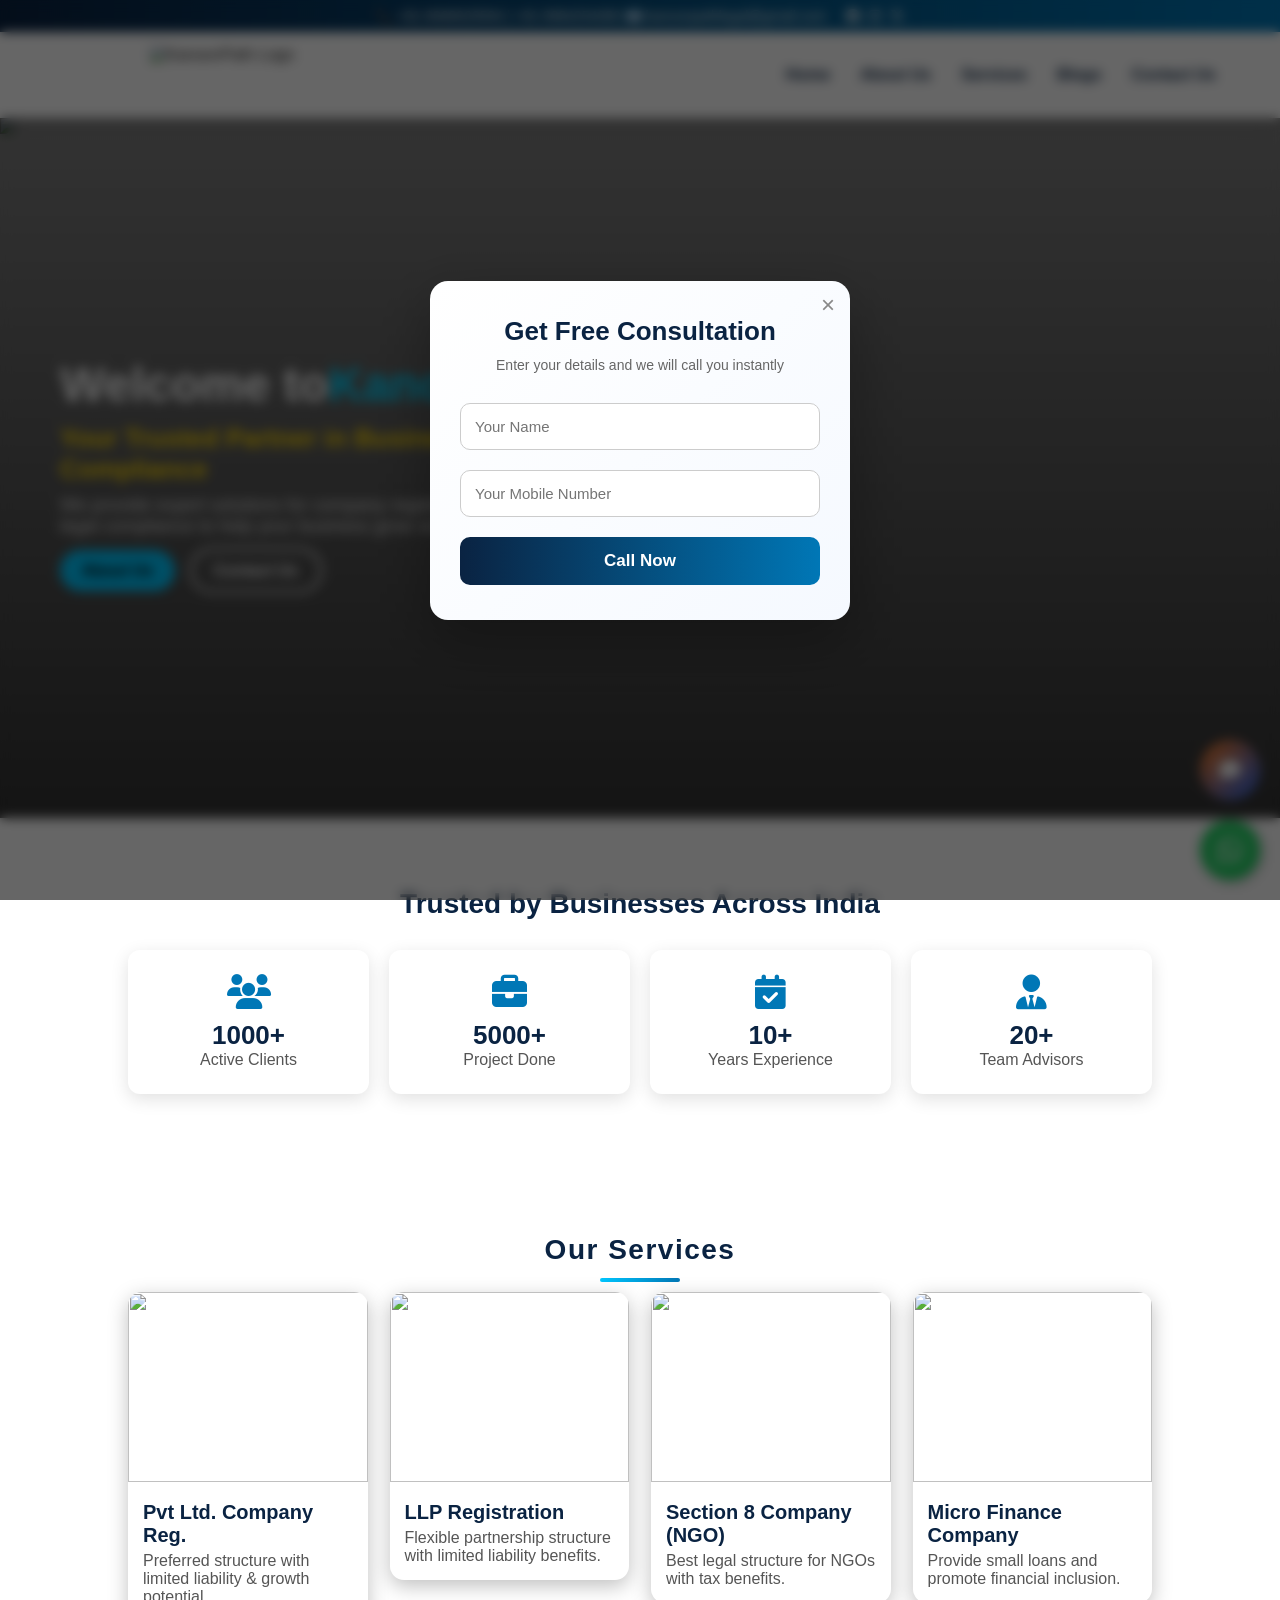
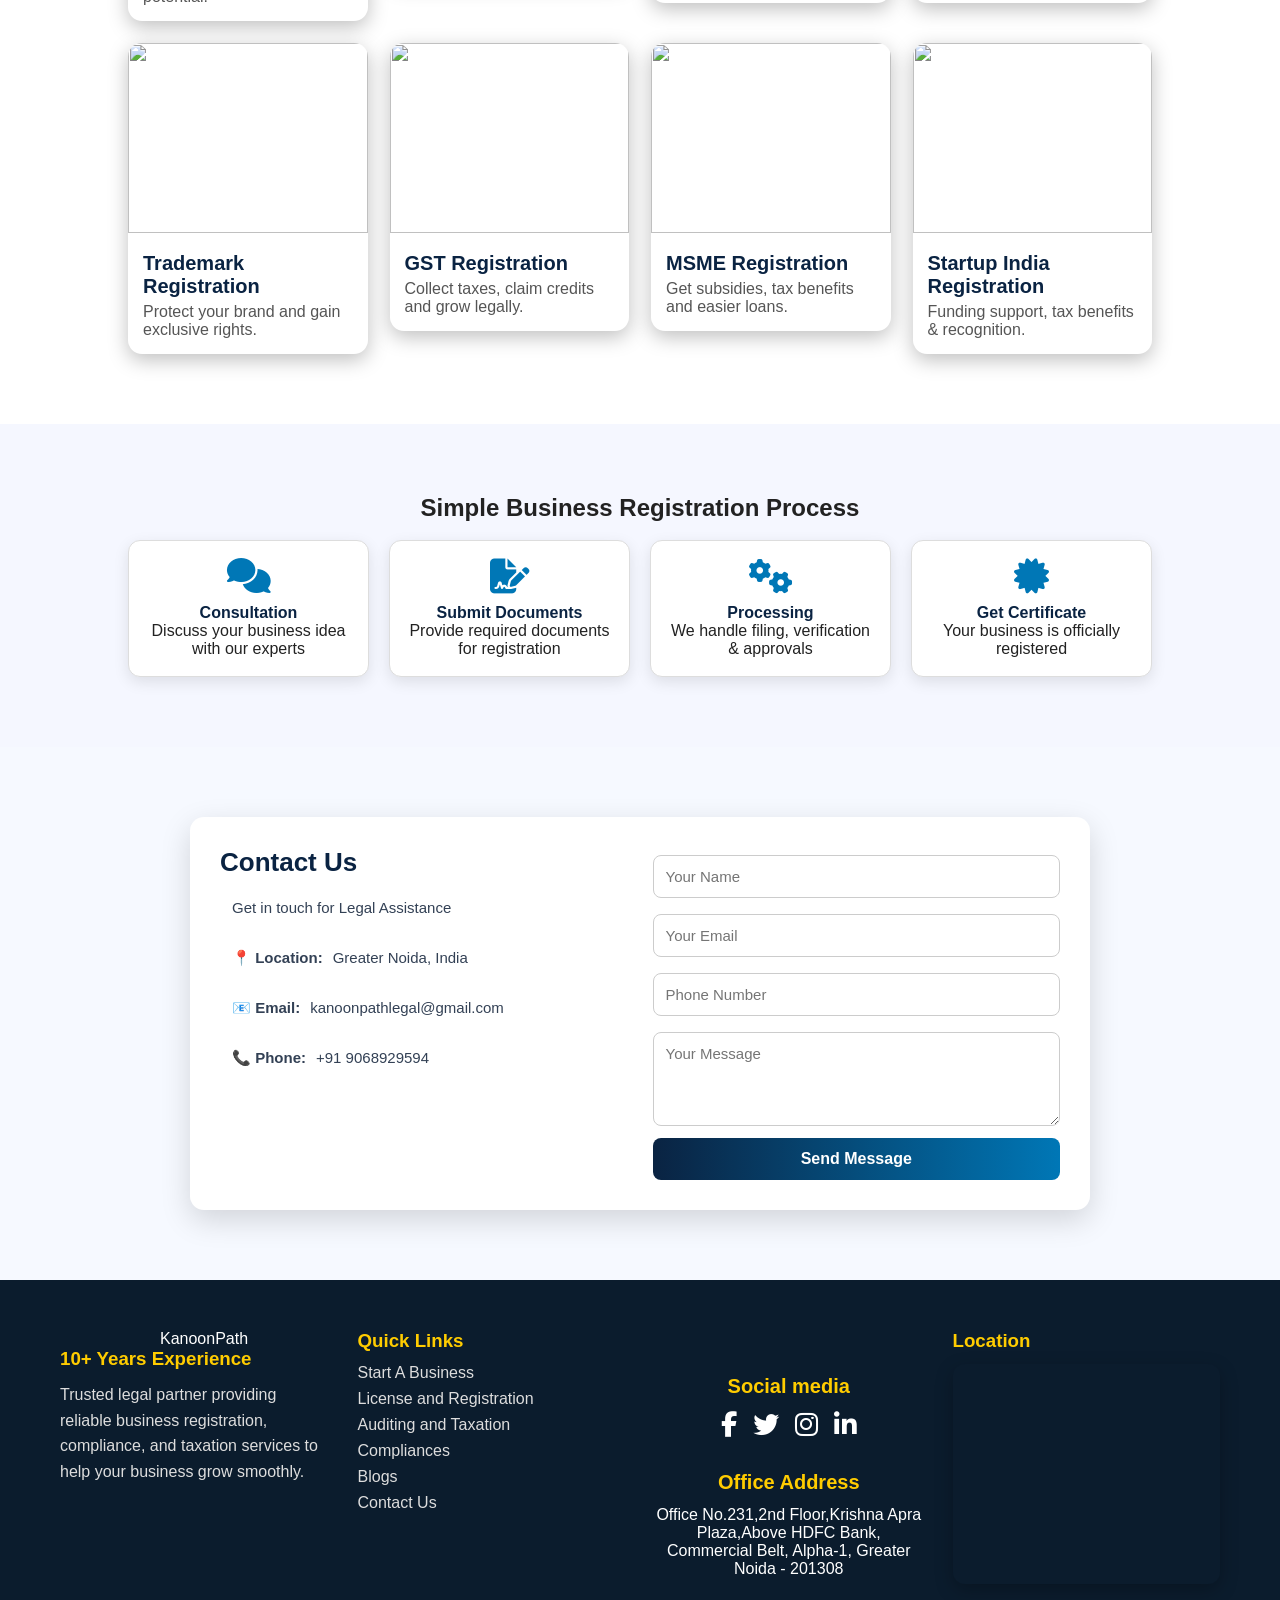
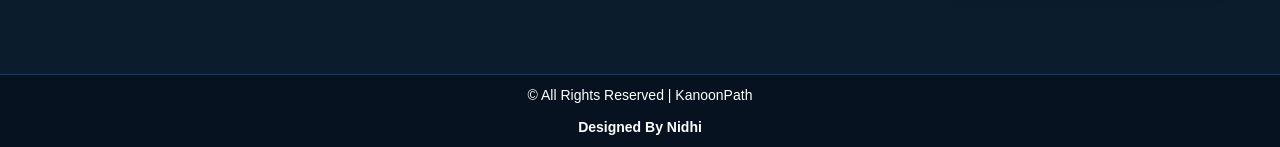
==== index.html @ cde53aa3 "Add files via upload" ====
<!DOCTYPE html>
<html lang="en">

<head>
  <meta charset="UTF-8">
  <meta name="viewport" content="width=device-width, initial-scale=1.0">
  <link rel="icon" href="legal.png" type="image/x-icon">
  <title> KanoonPath | GST | Trademark</title>

  <link rel="stylesheet" href="https://cdnjs.cloudflare.com/ajax/libs/font-awesome/6.5.0/css/all.min.css">
  <link rel="stylesheet" href="style.css">





</head>

<body>
  <div id="loader">
    <div class="spinner"></div>
    <img src="legal.png" class="loader-logo" alt="Logo">
    <div class="loader-text">Kanoon Path</div>
  </div>
  <div id="header"></div>


  <div class="hero-section">

    <!-- LEFT TEXT CONTENT -->
    <div class="hero-left">
      <h1>Welcome to<span>Kanoon Path</span></h1>

      <h2>Your Trusted Partner in Business Registration & Compliance</h2>

      <p>
        We provide expert solutions for company registration, licensing, taxation,
        and legal compliance to help your business grow smoothly and legally.
      </p>

      <div class="hero-buttons">
        <a href="underconstruction.html" class="primary-btn">About Us</a>
        <a href="contact.html" class="secondary-btn">Contact Us</a>
      </div>
    </div>


    <!-- RIGHT IMAGE SLIDER -->
    <div class="hero-slider">

      <div class="slides">

        <div class="hero-slide">
          <img src="https://images.unsplash.com/photo-1554224155-8d04cb21cd6c" alt="Business Registration">
        </div>

        <div class="hero-slide">
          <img src="https://images.unsplash.com/photo-1454165804606-c3d57bc86b40" alt="LLP Registration">
        </div>

        <div class="hero-slide">
          <img src="https://images.unsplash.com/photo-1521737604893-d14cc237f11d" alt="NGO Registration">
        </div>

        <div class="hero-slide">
          <img src="https://images.unsplash.com/photo-1507679799987-c73779587ccf" alt="Finance Business">
        </div>

        <div class="hero-slide">
          <img src="https://images.unsplash.com/photo-1589829545856-d10d557cf95f" alt="Legal Documents">
        </div>

        <div class="hero-slide">
          <img src="https://images.unsplash.com/photo-1562564055-71e051d33c19" alt="Trademark">
        </div>

        <div class="hero-slide">
          <img src="https://images.unsplash.com/photo-1554224154-22dec7ec8818" alt="GST Filing">
        </div>

        <div class="hero-slide">
          <img src="https://images.unsplash.com/photo-1450101499163-c8848c66ca85" alt="MSME">
        </div>

        <div class="hero-slide">
          <img src="https://images.unsplash.com/photo-1522202176988-66273c2fd55f" alt="Startup India">
        </div>

      </div>

    </div>


  </div>


  <!-- STATS -->
  <section class="section">
    <h2>Trusted by Businesses Across India</h2>

    <div class="stats">

      <div class="stat-box">
        <i class="fa-solid fa-users"></i>
        <h3>1000+</h3>
        <p>Active Clients</p>
      </div>

      <div class="stat-box">
        <i class="fa-solid fa-briefcase"></i>
        <h3>5000+</h3>
        <p>Project Done</p>
      </div>

      <div class="stat-box">
        <i class="fa-solid fa-calendar-check"></i>
        <h3>10+</h3>
        <p>Years Experience</p>
      </div>

      <div class="stat-box">
        <i class="fa-solid fa-user-tie"></i>
        <h3>20+</h3>
        <p>Team Advisors</p>
      </div>

    </div>
  </section>







  <!-- COMBINED CARDS SECTION -->
  <div class="travel-visa-section">
    <h2 class="section-title">Our Services</h2>

    <div class="tv-grid">

      <a href="#" class="tv-link">
        <div class="tv-card">
          <img src="pcr.webp" alt="">
          <div class="tv-info">
            <h3>Pvt Ltd. Company Reg.</h3>
            <p>Preferred structure with limited liability & growth potential.</p>

          </div>
        </div>
      </a>

      <a href="#" class="tv-link">
        <div class="tv-card">
          <img src="llp.webp" alt="">
          <div class="tv-info">
            <h3>LLP Registration</h3>
            <p>Flexible partnership structure with limited liability benefits.</p>

          </div>
        </div>
      </a>

      <a href="#" class="tv-link">
        <div class="tv-card">
          <img src="ngo.jpg" alt="">
          <div class="tv-info">
            <h3>Section 8 Company (NGO)</h3>
            <p>Best legal structure for NGOs with tax benefits.</p>

          </div>
        </div>
      </a>

      <a href="#" class="tv-link">
        <div class="tv-card">
          <img src="mf.cms" alt="">
          <div class="tv-info">
            <h3>Micro Finance Company</h3>
            <p>Provide small loans and promote financial inclusion.</p>

          </div>
        </div>
      </a>

      <!-- <a href="#" class="tv-link">
        <div class="tv-card">
          <img src="so.jpg" alt="">
          <div class="tv-info">
            <h3>Company Strike Off</h3>
            <p>Close your company legally and remove from records.</p>
            
          </div>
        </div>
      </a> -->

      <a href="#" class="tv-link">
        <div class="tv-card">
          <img src="tr.jpeg" alt="">
          <div class="tv-info">
            <h3>Trademark Registration</h3>
            <p>Protect your brand and gain exclusive rights.</p>

          </div>
        </div>
      </a>

      <a href="#" class="tv-link">
        <div class="tv-card">
          <img src="gst.webp" alt="">
          <div class="tv-info">
            <h3>GST Registration</h3>
            <p>Collect taxes, claim credits and grow legally.</p>

          </div>
        </div>
      </a>

      <a href="#" class="tv-link">
        <div class="tv-card">
          <img src="msme.jpg" alt="">
          <div class="tv-info">
            <h3>MSME Registration</h3>
            <p>Get subsidies, tax benefits and easier loans.</p>

          </div>
        </div>
      </a>

      <a href="#" class="tv-link">
        <div class="tv-card">
          <img src="sir.png" alt="">
          <div class="tv-info">
            <h3>Startup India Registration</h3>
            <p>Funding support, tax benefits & recognition.</p>

          </div>
        </div>
      </a>

    </div>
  </div>




  <!-- PROCESS -->
  <div class="process">
    <h2>Simple Business Registration Process</h2><br>

    <div class="steps">

      <div class="step">
        <i class="fa-solid fa-comments"></i>
        <h4>Consultation</h4>
        <p>Discuss your business idea with our experts</p>
      </div>

      <div class="step">
        <i class="fa-solid fa-file-signature"></i>
        <h4>Submit Documents</h4>
        <p>Provide required documents for registration</p>
      </div>

      <div class="step">
        <i class="fa-solid fa-gears"></i>
        <h4>Processing</h4>
        <p>We handle filing, verification & approvals</p>
      </div>

      <div class="step">
        <i class="fa-solid fa-certificate"></i>
        <h4>Get Certificate</h4>
        <p>Your business is officially registered</p>
      </div>

    </div>
  </div>







  <div class="contact-section">

    <div class="contact-box">


      <div class="contact-left">
        <h3>Contact Us</h3>
        <p>Get in touch for Legal Assistance</p>

        <p><b>📍 Location:</b>Greater Noida, India</p>
        <p><b>📧 Email:</b>kanoonpathlegal@gmail.com</p>
        <p><b>📞 Phone:</b> +91 9068929594</p>
      </div>


      <div class="contact-right">
        <input type="text" placeholder="Your Name">
        <input type="email" placeholder="Your Email">
        <input type="text" placeholder="Phone Number">
        <textarea rows="4" placeholder="Your Message"></textarea>

        <button>Send Message</button>
      </div>

    </div>

  </div>


  <div id="footer"></div>

<!-- FLOAT BUTTON -->
<div class="chat-toggle" id="chatToggle">
  <i class="fa-solid fa-comment"></i>
</div>

<!-- CHATBOX -->
<div class="chatbox" id="chatbox">
  <div class="chat-header">
    Ask KanoonPath 🤖
    <span class="close-btn" id="closeChat">&times;</span>
  </div>

  <div class="chat-body" id="chatBody">
    <div class="bot-msg">Hi! How can I help you today?</div>
  </div>

  <div class="chat-options">
    <button data-type="business">Start a Business</button>
    <button data-type="gst">GST & Tax</button>
    <button data-type="compliance">Compliances</button>
    <button data-type="pricing">Pricing</button>
  </div>
</div>

<style>
.chat-toggle{
  position:fixed;
  bottom:100px;
  right:20px;
  width:60px;
  height:60px;
  background:linear-gradient(135deg,#ff7a18,#2563eb);
  color:#fff;
  border-radius:50%;
  display:flex;
  align-items:center;
  justify-content:center;
  font-size:22px;
  cursor:pointer;
  z-index:9999;
}

.chatbox{
  width:320px;
  position:fixed;
  bottom:90px;
  right:20px;
  background:#fff;
  border-radius:15px;
  box-shadow:0 10px 30px rgba(0,0,0,0.2);
  display:none;
  z-index:9999;
}

.chatbox.active{
  display:block;
}

.chat-header{
  background:linear-gradient(90deg,#ff7a18,#2563eb);
  color:#fff;
  padding:12px;
  display:flex;
  justify-content:space-between;
}

.chat-body{
  height:250px;
  padding:10px;
  overflow-y:auto;
  background:#f8fafc;
}

.bot-msg,.user-msg{
  margin:6px 0;
  padding:8px 10px;
  border-radius:10px;
  font-size:13px;
}

.bot-msg{background:#e2e8f0;}
.user-msg{background:#2563eb;color:#fff;margin-left:auto;}

.chat-options{
  display:flex;
  flex-wrap:wrap;
  gap:6px;
  padding:10px;
}

.chat-options button{
  flex:1 1 45%;
  border:none;
  padding:6px;
  border-radius:20px;
  background:linear-gradient(90deg,#ff7a18,#2563eb);
  color:#fff;
  cursor:pointer;
}
</style>

<script>
document.addEventListener("DOMContentLoaded", function(){

  const chatbox = document.getElementById("chatbox");
  const toggle = document.getElementById("chatToggle");
  const close = document.getElementById("closeChat");
  const buttons = document.querySelectorAll(".chat-options button");

  toggle.onclick = () => chatbox.classList.toggle("active");
  close.onclick = () => chatbox.classList.remove("active");

  buttons.forEach(btn=>{
    btn.onclick = function(){
      const type = this.dataset.type;
      reply(type);
    }
  });

  function reply(type){
    const chat = document.getElementById("chatBody");

    let user = document.createElement("div");
    user.className="user-msg";

    let bot = document.createElement("div");
    bot.className="bot-msg";

    if(type==="business"){
      user.innerText="Start a Business";
      bot.innerText="You can register Proprietorship, LLP, or Pvt Ltd.";
    }

    if(type==="gst"){
      user.innerText="GST & Tax";
      bot.innerText="We offer GST registration & return filing.";
    }

    if(type==="compliance"){
      user.innerText="Compliances";
      bot.innerText="We handle ROC filing, director updates, etc.";
    }

    if(type==="pricing"){
      user.innerText="Pricing";
      bot.innerText="Services start from ₹999.";
    }

    chat.appendChild(user);
    chat.appendChild(bot);
    chat.scrollTop = chat.scrollHeight;
  }

});
</script>

  <script>
    let currentSlide = 0;
    const slides = document.querySelectorAll(".hero-slide");
    const slidesContainer = document.querySelector(".slides");
    const totalSlides = slides.length;

    function changeSlide() {
      currentSlide++;
      if (currentSlide >= totalSlides) {
        currentSlide = 0;
      }

      slidesContainer.style.transform = `translateX(-${currentSlide * 100}%)`;
    }

    setInterval(changeSlide, 5000); // 5 seconds

    window.addEventListener("DOMContentLoaded", () => {

      Promise.all([
        fetch("header.html").then(res => res.text()),
        fetch("footer.html").then(res => res.text())
      ])
        .then(([header, footer]) => {

          // Insert Header & Footer
          document.getElementById("header").innerHTML = header;
          document.getElementById("footer").innerHTML = footer;

          // ✅ Attach menu button AFTER header loads
          const menuBtn = document.querySelector(".menu-btn");
          const navLinks = document.querySelector(".nav-links");

          if (menuBtn && navLinks) {
            menuBtn.addEventListener("click", () => {
              navLinks.classList.toggle("show");
            });
          }

        })
        .catch(error => console.error("Error loading header/footer:", error));

    });

    window.addEventListener("load", () => {
      document.getElementById("loader").style.display = "none";
    });


  </script>

  <!-- POPUP CONTACT FORM -->
  <div id="popupForm" class="popup-overlay">
    <div class="popup-box">
      <span class="close-btn" onclick="closePopup()">&times;</span>

      <!-- <h2>Contact Us</h2> -->

      <h2>Get Free Consultation</h2>
      <p>Enter your details and we will call you instantly</p>

      <input type="text" id="name" placeholder="Your Name" required>
      <input type="tel" id="phone" placeholder="Your Mobile Number" required>

      <button onclick="callNow()">Call Now</button>
    </div>
  </div>

  <script>
    window.onload = function () {
      setTimeout(() => {
        document.getElementById("popupForm").classList.add("active");
      }, 1000);
    };

    // Close popup
    function closePopup() {
      document.getElementById("popupForm").classList.remove("active");
    }

    // Call button
    function callNow() {
      let phone = document.getElementById("phone").value;

      if (phone.trim() === "") {
        alert("Please enter mobile number");
        return;
      }

      window.location.href = "tel:+919999999999";
    }
  </script>

  <a href="https://wa.me/919068929594" target="_blank" class="whatsapp-float">
    <i class="fab fa-whatsapp"></i>
  </a>


</body>

</html>
---- style.css ----
:root{
    --primary:#0a2342;
    --secondary:#0077b6;
    --gold:#f4b400;
    --light:#eef4ff;
    --white:#ffffff;
}
html, body{
    width:100%;
    overflow-x:hidden;
}

.whatsapp-float{
  position: fixed;
  width: 60px;
  height: 60px;
  bottom: 20px;
  right: 20px;
  background-color: #25D366;
  color: #fff;
  border-radius: 50%;
  text-align: center;
  font-size: 30px;
  box-shadow: 2px 2px 10px rgba(0,0,0,0.3);
  z-index: 1000;
  display: flex;
  align-items: center;
  justify-content: center;
  transition: 0.3s ease;
  text-decoration: none;  /* ✅ remove underline */
}

.whatsapp-float:hover{
  background-color: #1ebe5d;
  transform: scale(1.1);
}

/* POPUP BACKGROUND (Glass effect) */
.popup-overlay {
  position: fixed;
  top: 0;
  left: 0;
  width: 100%;
  height: 100%;
  background: rgba(0,0,0,0.6);
  backdrop-filter: blur(6px);
  display: none;
  justify-content: center;
  align-items: center;
  z-index: 9999;
}

.popup-overlay.active {
  display: flex;
}

/* POPUP BOX (Premium UI) */
.popup-box {
  background: linear-gradient(135deg, #ffffff, #f5f9ff);
  padding: 35px 30px;
  width: 420px;
  max-width: 95%;
  border-radius: 18px;
  text-align: center;
  position: relative;
  box-shadow: 0 20px 60px rgba(0,0,0,0.3);
  animation: pop 0.4s ease;
}

/* HEADING */
.popup-box h2 {
  font-size: 26px;
  color: #0a2342;
  margin-bottom: 10px;
}

.popup-box p {
  font-size: 14px;
  color: #666;
  margin-bottom: 20px;
}

/* CLOSE BUTTON */
.close-btn {
  position: absolute;
  right: 15px;
  top: 10px;
  font-size: 24px;
  cursor: pointer;
  color: #888;
  transition: 0.3s;
}

.close-btn:hover {
  color: red;
  transform: rotate(90deg);
}

/* INPUTS */
.popup-box input {
  width: 100%;
  padding: 14px;
  margin: 10px 0;
  border-radius: 10px;
  border: 1px solid #ccc;
  font-size: 15px;
  outline: none;
  transition: 0.3s;
}

.popup-box input:focus {
  border-color: #0077b6;
  box-shadow: 0 0 8px rgba(0,119,182,0.3);
}

/* BUTTON */
.popup-box button {
  width: 100%;
  padding: 14px;
  margin-top: 10px;
  background: linear-gradient(to right, #0a2342, #0077b6);
  color: #fff;
  border: none;
  border-radius: 10px;
  font-size: 17px;
  font-weight: 600;
  cursor: pointer;
  transition: 0.3s;
}

.popup-box button:hover {
  transform: translateY(-2px);
  box-shadow: 0 10px 20px rgba(0,119,182,0.3);
}

/* ANIMATION */
@keyframes pop {
  from {
    transform: scale(0.7);
    opacity: 0;
  }
  to {
    transform: scale(1);
    opacity: 1;
  }
}

/* MOBILE */
@media(max-width:500px){
  .popup-box {
    padding: 25px 20px;
  }
}


/* RESET */
*{margin:0;padding:0;box-sizing:border-box;font-family:"Poppins",Arial;}
body{background:#ffffff;color:#222;}


/* FULLSCREEN LOADER WITH BLUR */
#loader{
    position:fixed;
    top:0;
    left:0;
    width:100%;
    height:100vh;

    background: rgba(15, 23, 42, 0.6);
    backdrop-filter: blur(12px);
    -webkit-backdrop-filter: blur(12px);

    display:flex;
    flex-direction:column;
    justify-content:center;
    align-items:center;

    z-index:9999;
}

/* 🔥 CIRCLE CONTAINER */
.loader-circle{
    position:relative;
    width:80px;
    height:80px;
    display:flex;
    justify-content:center;
    align-items:center;
}

/* 🔥 SPINNER (OUTER RING) */
.spinner{
    position:absolute;
    width:80px;
    height:80px;
    border-radius:50%;
    border:4px solid rgba(255,255,255,0.15);
    border-top:4px solid #00c6ff;
    border-right:4px solid #0077b6;
    animation:spin 1s linear infinite;
    box-shadow:0 0 25px rgba(0,198,255,0.6);
    
}

/* 🔥 LOGO CENTER */
/* 🔥 LOGO PERFECT CENTER */
.loader-logo{
    position:absolute;          /* ✅ key fix */
    top:50%;
    left:50%;
    transform:translate(-50%, -50%);  /* ✅ perfect centering */

    width:70px;                /* ⚠️ adjust size to fit inside ring */
    height:auto;

    z-index:2;
    animation:fade 1.5s infinite alternate;
    filter: drop-shadow(0 0 10px rgba(0,198,255,0.6));
}

/* TEXT */
.loader-text{
    margin-top:120px;
    font-size:25px;
    font-weight:600;
    color:#e2e8f0;
    letter-spacing:1px;
}

/* ANIMATIONS */
@keyframes spin{
    100%{transform:rotate(360deg);}
}

@keyframes fade{
    from{opacity:0.6;}
    to{opacity:1;}
}

/* ---------- TOP BAR --------- */
.top-bar{
    background:linear-gradient(to right,#0a2342,#0077b6);
    color:#fff;
    padding:8px 20px;
    font-size:14px;
    display:flex;
    justify-content:center;   /* Center items */
    align-items:center;       /* Vertically center */
    gap:15px;                 /* Space between items */
    flex-wrap:wrap;
}

.top-bar span{
    margin-right:0;           /* Remove old spacing */
    text-align:center;
}

.top-bar i{
    margin-left:5px;
    cursor:pointer;
}

.top-bar i:hover{
    color:#f4b400;
}
/* Mobile devices */
@media (max-width:600px){
    .top-bar {
        font-size: 12px;      /* Smaller text */
        padding: 6px 8px;     /* Less padding */
        gap: 6px;             /* Reduce spacing */
    }

    .top-bar i {
        margin-left: 3px;     /* Adjust icon spacing */
    }

    .top-bar span {
        font-size: 12px;      /* Smaller text */
    }
}







/* ---------- NAVBAR ---------- */
/* Navbar */
.navbar{
    width:100%;
    display:flex;
    justify-content:space-between;
    align-items:center;
    padding:14px 50px;
    background:#ffffff;
    box-shadow:0 5px 18px rgba(0,0,0,.08);
    position:sticky;
    top:0;
     z-index: 1000; /* higher than tabs */
     }

/* LOGO CONTAINER */
.logo{
    display:flex;
    align-items:center;
    margin-left:100px;   /* 👈 adjust this (10–20px best) */
}

/* LOGO IMAGE */
.logo img{
    height:58px;
    width:auto;
    object-fit:contain;
    cursor:pointer;
    transition:0.3s ease;
}

.logo img:hover{
    transform:scale(1.05);
}

.dropdown{
  position:relative;
}

/* Make dropdown start clearly below navbar */
.dropdown-menu{
  position:absolute;
  top: 100%; 
  top: 25px;
    /* Push below navbar */
  left:0;
  background:#ffffff;
  box-shadow:0 8px 20px rgba(0,0,0,.15);
  border-radius:10px;
  padding:10px 0;
  display:none;
  min-width:200px;
   z-index: 1100; /* above tabs */
   list-style: none;
}


.dropdown-menu a{
  display:block;
  padding:10px 14px;
  color:#0a2342;
  font-weight:600;
  text-decoration:none;
  transition:.3s;
}

.dropdown-menu a:hover{
  background:#0077b6;
  color:#fff;
}

/* Mobile Support */
@media(max-width:900px){
  .dropdown{
      width:100%;
  }
  .dropdown-menu{
      position:relative;
      box-shadow:none;
      border-radius:0;
      min-width:100%;
       z-index: 1100; /* above tabs */
  }
}


/* Show on hover (desktop) */
.dropdown:hover .dropdown-menu{
  display:block;
}

/* Tablet */
@media(max-width:1024px){
    .logo{
        font-size:24px;
        letter-spacing:.5px;
    }
}

/* Mobile */
@media(max-width:768px){
    .logo{
        font-size:22px;
    }
}

/* Small Mobile */
@media(max-width:480px){
    .logo{
        font-size:20px;
    }
}

/* Extra Small */
@media(max-width:360px){
    .logo{
        font-size:18px;
    }
}



/* Links */
.nav-links{
    display:flex;
    align-items:center;
    gap:2px;
     z-index:2000;
     list-style: none;
}

.nav-links a{
    color:#0a2342;
    text-decoration:none;
    font-size:16px;
    font-weight:600;
    padding:8px 14px;
    border-radius:10px;
    transition:all .35s ease;
}

.nav-links a:hover{
    background:#0077b6;
    color:#ffffff;
    box-shadow:0 6px 15px rgba(0,119,182,.25);
    transform:translateY(-2px);
}

/* Hamburger Icon */
.menu-btn{
    display:none;
    font-size:30px;
    cursor:pointer;
    color:#0a2342;
}

/* Mobile Styling */
@media(max-width:900px){

    .navbar{
        padding:12px 22px;
        position:relative;   /* ✅ FIX (important) */
        z-index:1000;
    }

    .menu-btn{
        display:block;
    }

    .nav-links{
        position:absolute;
        top:100%;
        right:-100%;
        width:100%;
        max-width:350px;
        background:#ffffff;

        display:flex;              /* ✅ FIX */
        flex-direction:column;
        gap:0;

        padding:18px 0;
        box-shadow:0 10px 30px rgba(0,0,0,.15);
        transition:all .45s ease;
        border-radius:0 0 16px 16px;

        max-height:80vh;           /* ✅ FIX */
        overflow-y:auto;           /* ✅ FIX */

        z-index:2000;
    }

    .nav-links li{
        width:100%;                /* ✅ FIX */
        list-style:none;
    }

    .nav-links a{
        display:block;             /* ✅ FIX (prevents overlap) */
        width:100%;
        text-align:left;
        padding:14px 22px;
        border-radius:0;
        font-size:15px;
        letter-spacing:.3px;
        border-bottom:1px solid rgba(0,0,0,.07);
        position:relative;
    }

    .nav-links a:last-child{
        border-bottom:none;
    }

    .nav-links a:hover{
        background:#0077b6;
        color:#fff;
        box-shadow:none;
        transform:none;
    }

    /* Active / current page effect */
    .nav-links a.active{
        background:#0077b6;
        color:white;
        font-weight:700;
    }

    /* Smooth open menu */
    .nav-links.show{
        right:0;
    }

    /* ✅ Dropdown Fix for Mobile */
    .dropdown-menu{
        position:relative;
        display:none;
        list-style:none;
    }

    .dropdown.active .dropdown-menu{
        display:block;
    }
}

/* Remove default spacing */
.nav-links ul {
  margin: 0;
  padding: 0;
}




/* ---------- HERO ---------- */
/* HERO MAIN SECTION */
.hero-section{
  position:relative;
  width:100%;
  height:700px;
  overflow:hidden;
  color:#fff;
  display:flex;
  align-items:center;
  padding:40px 60px;
}

/* ---------- BACKGROUND SLIDER ---------- */
.hero-slider{
  position:absolute;
  inset:0;
  width:100%;
  height:100%;
  overflow:hidden;
  z-index:-1;
}

.slides{
  display:flex;
  height:100%;
  width:100%;
  transition:transform .6s ease-in-out;
}

.hero-slide{
  flex:0 0 100%;   /* one slide = full width */
  width:100%;
}

.hero-slide img{
  width:100%;
  height:100%;
  object-fit:cover; 
}


/* DARK OVERLAY for text readability */
.hero-section::after{
  content:"";
  position:absolute;
  inset:0;
  background:linear-gradient(to bottom,
  rgba(0,0,0,0.5),
  rgba(0,0,0,0.8));
}

/* ---------- LEFT TEXT ---------- */
.hero-left{
  width:55%;
  position:relative;
  z-index:2;
}

.hero-left h1{
  font-size:48px;
  font-weight:800;
  line-height:1.2;
}

.hero-left h1 span{
  color:#00d4ff;
}

.hero-left h2{
  font-size:26px;
  margin-top:10px;
  color:#ffd700;
}

.hero-left p{
  font-size:18px;
  margin-top:10px;
  color:#eaeaea;
}

/* BUTTONS */
.hero-buttons{
  margin-top:25px;
}

.hero-buttons a{
  text-decoration:none;
  padding:12px 22px;
  border-radius:30px;
  margin-right:10px;
  font-size:16px;
  font-weight:600;
  transition:.3s;
}

.primary-btn{
  background:#00c6ff;
  color:#000;
}

.primary-btn:hover{
  background:white;
}

.secondary-btn{
  border:2px solid #fff;
  color:#fff;
}

.secondary-btn:hover{
  background:#fff;
  color:#000;
}



/* MOBILE */
@media(max-width:900px){
  .hero-section{
    height:480px;
    text-align:center;
    padding:30px 20px;
  }

  .hero-left{
    width:100%;
  }

  .hero-left h1{
    font-size:34px;
  }

  .hero-left p{
    font-size:16px;
  }
}





/* ---------- SECTION ---------- */
.section{
    padding:70px 10%;
    text-align:center;
}
.section h2{
    color:#0a2342;
    font-size:28px;
}

/* ---------- STATS ---------- */
.stats{
    display:grid;
    grid-template-columns:repeat(4,1fr);
    gap:20px;
    margin-top:30px;
}
.stat-box{
    padding:25px;
    border-radius:12px;
    background:white;
    box-shadow:0 5px 18px rgba(0,0,0,.12);
}
.stat-box i{
    font-size:35px;
    color:#0077b6;
}
.stat-box h3{
    margin-top:10px;
    font-size:26px;
    color:#0a2342;
}
.stat-box p{color:#555}






/* ---------- DESTINATION GRID ---------- */
.travel-visa-section{
    padding:70px 10%;
    background:#ffffff;
}

.services-section {
    position: relative;
    background: linear-gradient(135deg, #0f172a, #1e293b);
    padding: 80px 20px;
    overflow: hidden;
}

/* Subtle glowing background effect */
.services-section::before{
    content:"";
    position:absolute;
    width:500px;
    height:500px;
    background: radial-gradient(circle, rgba(0,119,182,0.25), transparent 70%);
    top:-100px;
    left:-100px;
    z-index:0;
}

.services-section::after{
    content:"";
    position:absolute;
    width:400px;
    height:400px;
    background: radial-gradient(circle, rgba(0,212,255,0.2), transparent 70%);
    bottom:-100px;
    right:-100px;
    z-index:0;
}

/* Keep content above glow */
.services-section *{
    position: relative;
    z-index: 2;
}

/* TITLE */
.section-title{
    text-align: center;
    color: #0a2342;
    font-size: 28px;
    font-weight: 800;
    margin-bottom: 10px;
    letter-spacing: 1.5px;
}

/* Fancy underline */
.section-title::after{
    content:"";
    display:block;
    width:80px;
    height:4px;
    margin:12px auto 0;
    background: linear-gradient(to right, #00c6ff, #0077b6);
    border-radius:10px;
}

/* Optional subtitle */
.section-subtitle{
    text-align:center;
    color:#cbd5e1;
    font-size:16px;
    margin-bottom:40px;
}

/* Hover animation (if used with cards) */
.services-section:hover .section-title{
    letter-spacing:2px;
    transition:.3s ease;
}

.tv-grid{
    display:grid;
    grid-template-columns:repeat(4,1fr);
    gap:22px;
}

/* Card */
.tv-card{
    background:white;
    border-radius:14px;
    overflow:hidden;
    box-shadow:0 6px 20px rgba(0,0,0,.25);
    transition:.4s ease;
}

.tv-card:hover{
    transform:translateY(-6px);
    box-shadow:0 10px 26px rgba(0,0,0,.35);
}

/* Image */
.tv-card img{
    width:100%;
    height:190px;
    object-fit:cover;
}

/* Text */
.tv-info{
    padding:15px;
}

.tv-info h3{
    color:#0a2342;
    font-size:20px;
}

.tv-info p{
    color:#555;
    margin-top:5px;
}
.tv-link{
  text-decoration:none;
  color:inherit;
  display:block;
}
.tv-card{
  cursor:pointer;
}


/* Responsive */
@media(max-width:992px){
    .tv-grid{
        grid-template-columns:repeat(2,1fr);
    }
}

@media(max-width:600px){
    .tv-grid{
        grid-template-columns:1fr;
    }
}







/* ---------- PROCESS ---------- */
.process{
    background:#f5f7ff;
    padding:70px 10%;
    text-align:center;
}
.steps{
    display:grid;
    grid-template-columns:repeat(4,1fr);
    gap:20px;
}
.step{
    padding:18px;
    background:white;
    border-radius:12px;
    border:1px solid #ddd;
    box-shadow:0 5px 15px rgba(0,0,0,.1);
}
.step i{
    font-size:35px;
    color:#0077b6;
}
.step h4{
    color:#0a2342;
    margin-top:10px;
}






/* ---------- FLOAT CONTACT BOX ---------- */
/* Contact Section */
.contact-section{
    width:100%;
    display:flex;
    justify-content:center;
    padding:70px 10%;
    background:#f6f9ff;
}

/* Box */
.contact-box{
    width:100%;
    max-width:900px;
    background:white;
    padding:30px;
    border-radius:14px;
    display:grid;
    grid-template-columns:1fr 1fr;
    gap:25px;
    box-shadow:0 10px 30px rgba(0,0,0,.15);
}

/* Headings */
.contact-box h3{
    color:#0a2342;
    font-size:26px;
    margin-bottom:8px;
}

/* Left text */
.contact-left p{
    color:#334155;
    margin:10px 0;
    font-size:15px;
    line-height:1.6;
    display:flex;
    align-items:center;
    gap:10px;
    padding:8px 12px;
    border-radius:8px;
    transition:all .3s ease;
}

.contact-left p:hover{
    background:#eef4ff;
    transform:translateX(4px);
}

/* Inputs */
.contact-right input,
.contact-right textarea{
    width:100%;
    padding:12px;
    border-radius:8px;
    border:1px solid #ccc;
    margin:8px 0;
    font-size:15px;
    outline:none;
    transition:.3s;
}

.contact-right input:focus,
.contact-right textarea:focus{
    border-color:#0077b6;
    box-shadow:0 0 8px rgba(0,119,182,.3);
}

/* Button */
.contact-right button{
    width:100%;
    padding:12px;
    border:none;
    color:white;
    border-radius:8px;
    font-weight:700;
    font-size:16px;
    cursor:pointer;
    background:linear-gradient(to right,#0a2342,#0077b6);
    transition:.3s;
}

.contact-right button:hover{
    transform:translateY(-2px);
}







/* ---------- RESPONSIVE ---------- */
@media(max-width:992px){
.services{grid-template-columns:1fr 1fr;}
.visa-grid{grid-template-columns:1fr;}
.steps{grid-template-columns:1fr 1fr;}
.dest-grid{grid-template-columns:1fr 1fr;}
.test-grid{grid-template-columns:1fr;}
.stats{grid-template-columns:1fr 1fr;}
.contact-box{grid-template-columns:1fr;}
.footer-box{width:100%;margin-top:20px;}
}

/* ====================== FULL RESPONSIVE ENHANCEMENTS ===================== */

/* -------- Top Bar Responsive -------- */
@media(max-width:900px){
    .top-bar{
        justify-content:center;
        text-align:center;
        gap:6px;
    }
}

/* -------- Hero Better Responsive -------- */
@media(max-width:1024px){
    .hero-section{
        padding:40px 40px;
        height:auto;
    }
    .hero-left h1{font-size:40px;}
    .hero-left h2{font-size:22px;}
    .hero-left p{font-size:17px;}
}

/* Tablet + Small Laptop */
@media(max-width:900px){
    .hero-section{
        flex-direction:column;
        gap:25px;
        height:auto;
        padding:35px 25px;
        text-align:center;
    }

    .hero-left{
        width:100%;
    }

    .hero-buttons{
        display:flex;
        justify-content:center;
        flex-wrap:wrap;
        gap:10px;
    }

    .hero-slider{
        width:100%;
        height:380px;
    }
}

/* -------- Mobile Devices -------- */
@media(max-width:768px){

    .navbar{
        padding:10px 16px;
    }

    .hero-left h1{
        font-size:32px;
        line-height:1.2;
    }

    .hero-left h2{
        font-size:20px;
    }

    .hero-left p{
        font-size:15px;
    }

    .hero-slider{
        height:340px;
    }

    .arrow{
        font-size:26px;
        padding:6px 10px;
    }
}

/* -------- Small Mobile -------- */
@media(max-width:520px){

    .hero-section{
        padding:28px 18px;
    }

    .hero-left h1{
        font-size:28px;
    }

    .hero-left h2{
        font-size:18px;
    }

    .hero-left p{
        font-size:14px;
    }

    .hero-slider{
        height:300px;
        border-radius:14px;
    }

    .primary-btn,
    .secondary-btn{
        padding:10px 18px;
        font-size:14px;
    }
}

/* -------- Extra Small -------- */
@media(max-width:400px){

    .hero-left h1{
        font-size:24px;
    }

    .hero-left h2{
        font-size:16px;
    }

    .hero-slider{
        height:260px;
    }

    .arrow{
        font-size:22px;
    }
}


/* ================= FULL RESPONSIVE FIXES ================= */

/* Fix broken media query syntax */
@media(max-width:992px){
    .services{grid-template-columns:1fr 1fr;}
    .visa-grid{grid-template-columns:1fr;}
    .steps{grid-template-columns:1fr 1fr;}
    .test-grid{grid-template-columns:1fr;}
    .stats{grid-template-columns:1fr 1fr;}
    .dest-grid{grid-template-columns:1fr 1fr;}
    .contact-box{grid-template-columns:1fr;}
}

/* -------- Tablets -------- */
@media(max-width:800px){
  .section,
  .process,
  .visa-container,
  .testimonials,
  .cta,
  .travel-visa-section{
      padding:60px 8%;
  }

  .services{
      grid-template-columns:repeat(2,1fr);
  }

  .stats{
      grid-template-columns:repeat(2,1fr);
  }

  .steps{
      grid-template-columns:repeat(2,1fr);
  }

  .visa-grid{
      grid-template-columns:1fr;
  }

  .tv-grid{
      grid-template-columns:repeat(2,1fr) !important;
  }
}

/* -------- Mobile -------- */
@media(max-width:600px){

  .section,
  .process,
  .visa-container,
  .testimonials,
  .cta,
  .travel-visa-section{
      padding:55px 6%;
  }

  .stats{
      grid-template-columns:1fr;
  }

  .services{
      grid-template-columns:1fr;
  }

  .steps{
      grid-template-columns:1fr;
  }

  .tv-grid{
      grid-template-columns:1fr !important;
  }

  .contact-box{
      padding:22px;
  }

  .contact-box h3{
      font-size:22px;
  }

  .test-grid{
      grid-template-columns:1fr;
  }
}

/* -------- Small Mobile -------- */
@media(max-width:420px){

  .section h2{
      font-size:22px;
  }

  .tv-card img{
      height:160px;
  }

  .visa-card{
      padding:15px;
  }

  .cta button{
      width:100%;
  }
}


/* ================= CONTACT RESPONSIVE FIX ================= */

/* Tablet */
@media(max-width:900px){

  .contact-section{
      padding:60px 8%;   /* reduce side spacing */
  }

  .contact-box{
      grid-template-columns:1fr;   /* stack */
      padding:25px;
      gap:20px;
  }
}

/* Mobile */
@media(max-width:600px){

  .contact-section{
      padding:50px 5%;
  }

  .contact-box{
      padding:20px;
      gap:16px;
  }

  .contact-box h3{
      font-size:22px;
      text-align:center;
  }

  .contact-left p{
      font-size:14px;
      padding:6px 10px;
  }

  .contact-right input,
  .contact-right textarea{
      font-size:14px;
      padding:10px;
  }

  .contact-right button{
      font-size:15px;
  }
}

/* Small Mobile */
@media(max-width:400px){

  .contact-section{
      padding:40px 4%;
  }

  .contact-box{
      padding:16px;
  }

  .contact-box h3{
      font-size:20px;
  }

  .contact-left p{
      font-size:13px;
      gap:8px;
  }

  .contact-right input,
  .contact-right textarea{
      font-size:13px;
      padding:9px;
  }
}
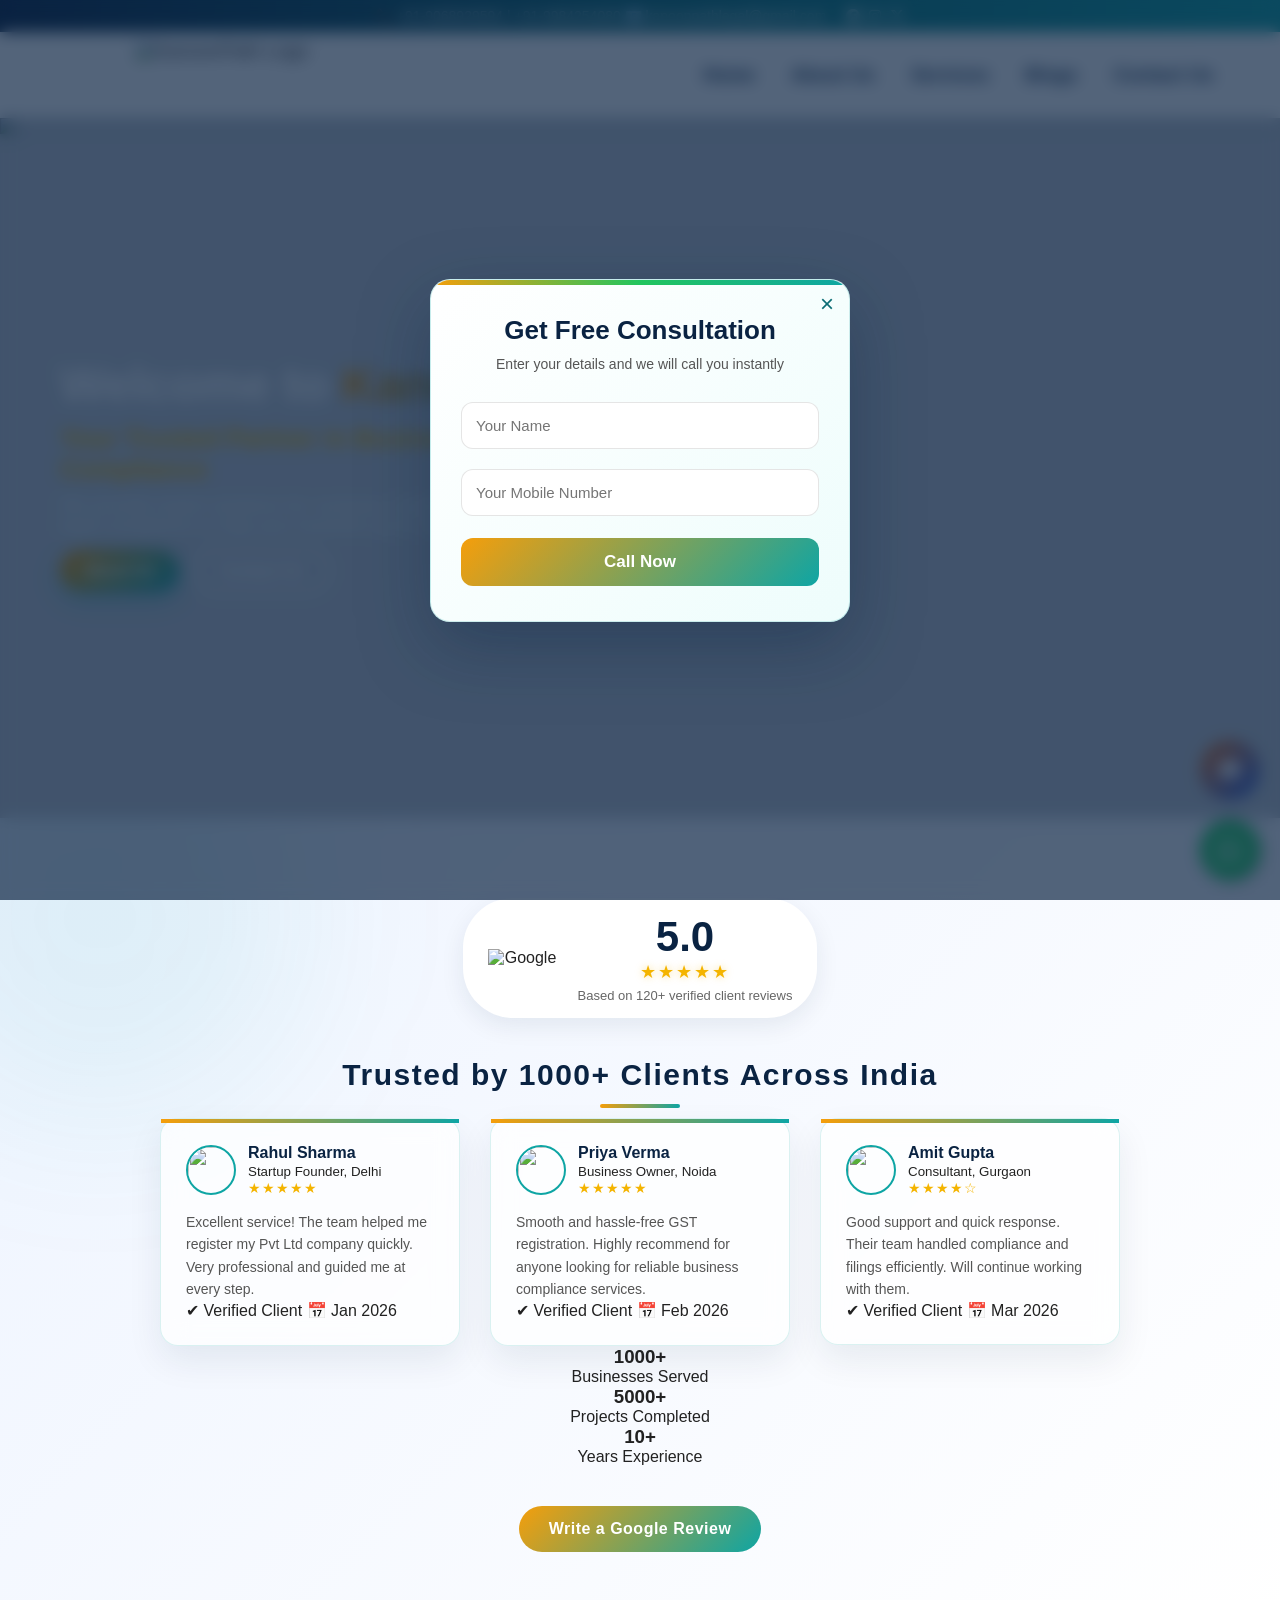
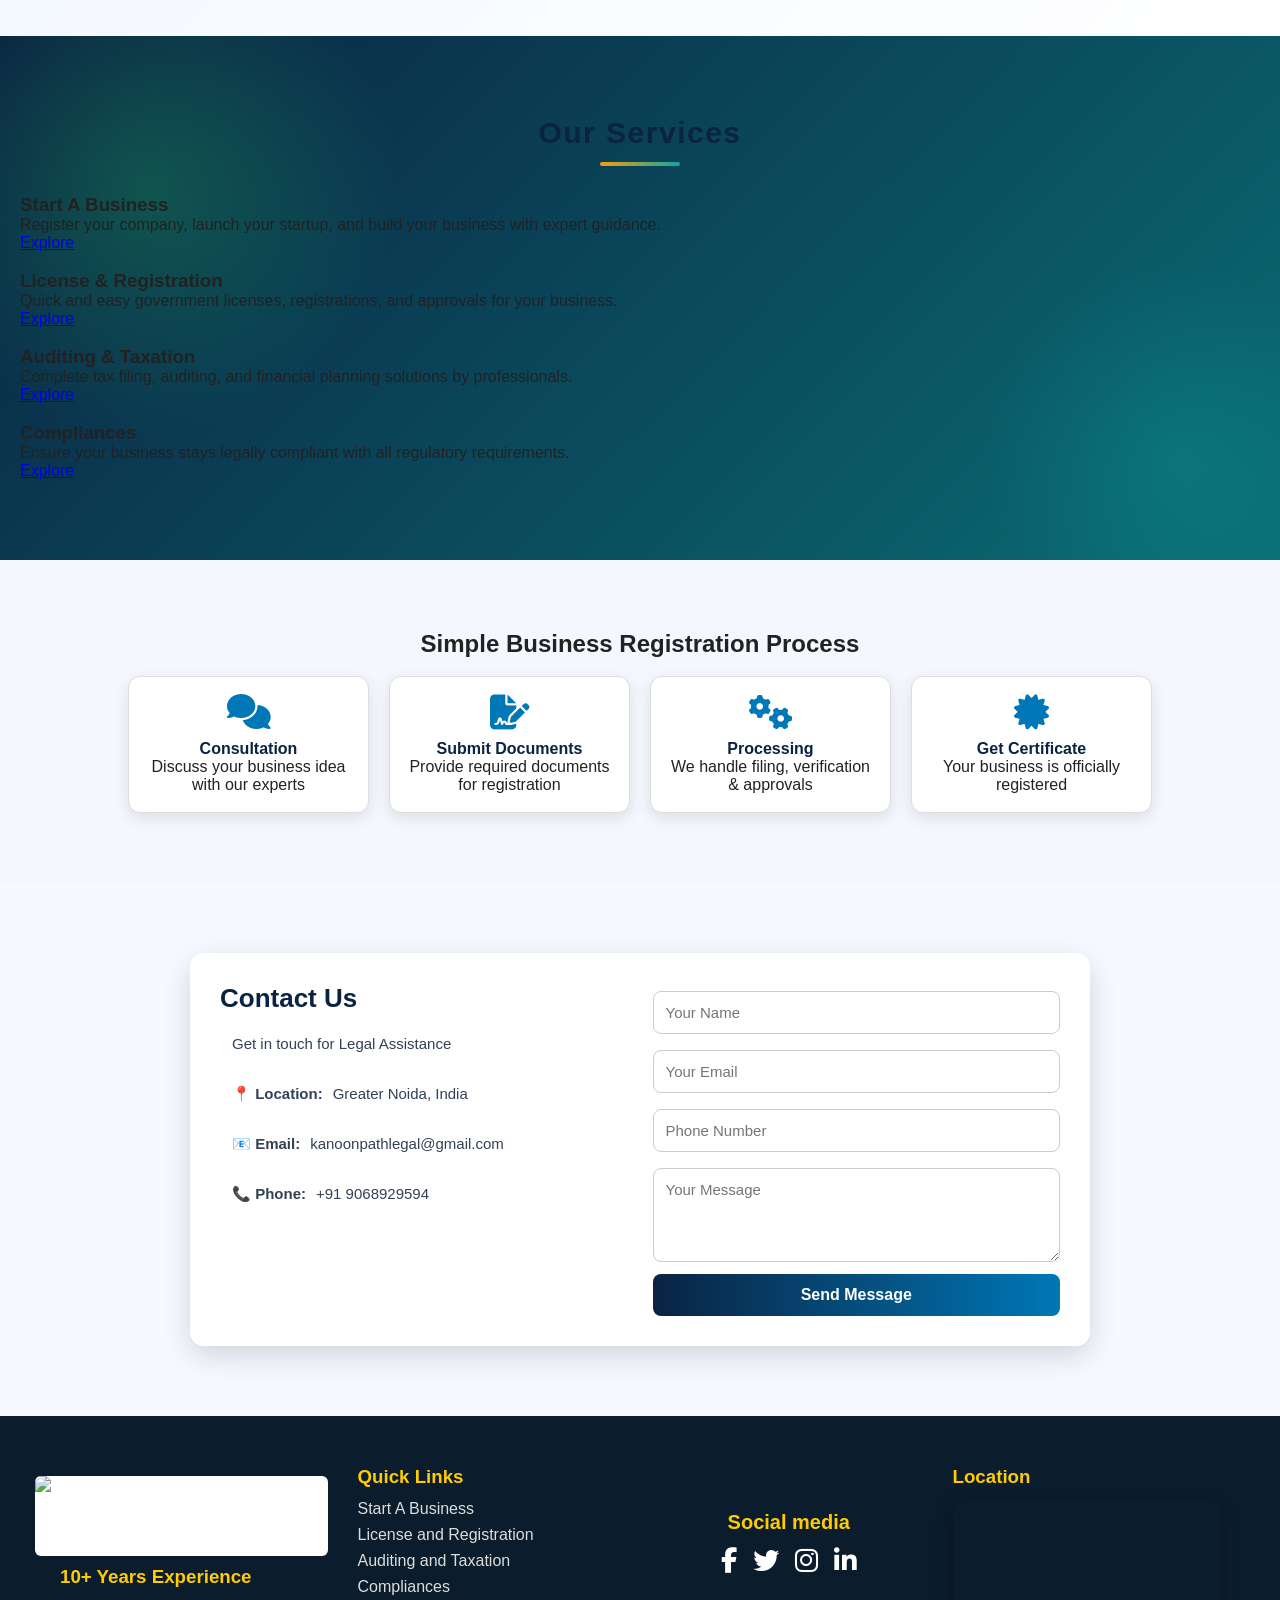
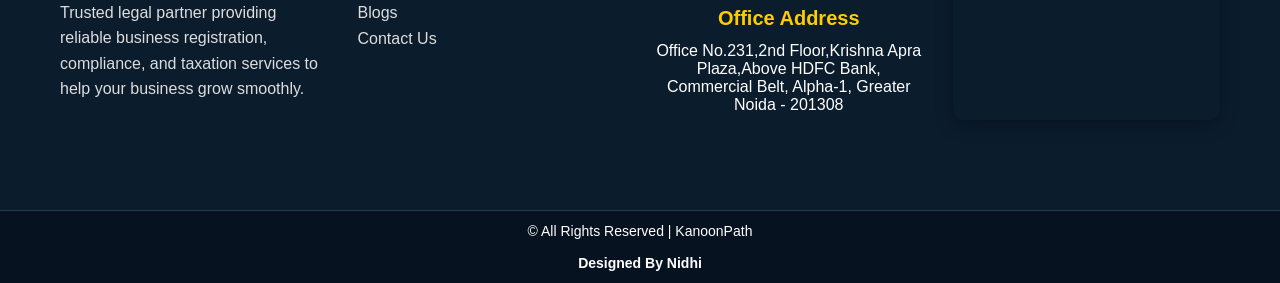
==== commit b8800e44: "Update index.html" ====
--- a/index.html
+++ b/index.html
@@ -19,7 +19,7 @@
 <body>
   <div id="loader">
     <div class="spinner"></div>
-    <img src="legal.png" class="loader-logo" alt="Logo">
+    <img src="images/legal.png" class="loader-logo" alt="Logo">
     <div class="loader-text">Kanoon Path</div>
   </div>
   <div id="header"></div>
@@ -29,7 +29,10 @@
 
     <!-- LEFT TEXT CONTENT -->
     <div class="hero-left">
-      <h1>Welcome to<span>Kanoon Path</span></h1>
+      <h1>
+  Welcome to 
+  <span class="kanoon">KanoonPath</span><span class="path"></span>
+</h1>
 
       <h2>Your Trusted Partner in Business Registration & Compliance</h2>
 
@@ -93,8 +96,201 @@
 
   </div>
 
+  
+  <div class="section-card">
+    <section class="reviews-section">
+
+  <!-- Google Rating Summary -->
+  <div class="google-rating">
+    <img src="https://upload.wikimedia.org/wikipedia/commons/2/2f/Google_2015_logo.svg" alt="Google">
+    
+    <div class="rating-info">
+      <h2>5.0</h2>
+      <div class="stars">★★★★★</div>
+      <p>Based on 120+ verified client reviews</p>
+    </div>
+  </div>
+
+  <h2 class="section-title">Trusted by 1000+ Clients Across India</h2>
+
+  <div class="reviews-container">
+
+    <!-- Review Card -->
+    <div class="review-card">
+      <div class="review-header">
+        <img src="https://i.pravatar.cc/60?img=1">
+        <div>
+          <h4>Rahul Sharma</h4>
+          <small>Startup Founder, Delhi</small>
+          <div class="stars">★★★★★</div>
+        </div>
+      </div>
+      <p>
+        Excellent service! The team helped me register my Pvt Ltd company quickly.
+        Very professional and guided me at every step.
+      </p>
+      <div class="review-meta">
+        <span>✔ Verified Client</span>
+        <span>📅 Jan 2026</span>
+      </div>
+    </div>
+
+    <!-- Review Card -->
+    <div class="review-card">
+      <div class="review-header">
+        <img src="https://i.pravatar.cc/60?img=2">
+        <div>
+          <h4>Priya Verma</h4>
+          <small>Business Owner, Noida</small>
+          <div class="stars">★★★★★</div>
+        </div>
+      </div>
+      <p>
+        Smooth and hassle-free GST registration. Highly recommend for anyone
+        looking for reliable business compliance services.
+      </p>
+      <div class="review-meta">
+        <span>✔ Verified Client</span>
+        <span>📅 Feb 2026</span>
+      </div>
+    </div>
+
+    <!-- Review Card -->
+    <div class="review-card">
+      <div class="review-header">
+        <img src="https://i.pravatar.cc/60?img=3">
+        <div>
+          <h4>Amit Gupta</h4>
+          <small>Consultant, Gurgaon</small>
+          <div class="stars">★★★★☆</div>
+        </div>
+      </div>
+      <p>
+        Good support and quick response. Their team handled compliance and
+        filings efficiently. Will continue working with them.
+      </p>
+      <div class="review-meta">
+        <span>✔ Verified Client</span>
+        <span>📅 Mar 2026</span>
+      </div>
+    </div>
+
+  </div>
+
+  <!-- Extra Trust Info -->
+  <div class="review-stats">
+    <div>
+      <h3>1000+</h3>
+      <p>Businesses Served</p>
+    </div>
+    <div>
+      <h3>5000+</h3>
+      <p>Projects Completed</p>
+    </div>
+    <div>
+      <h3>10+</h3>
+      <p>Years Experience</p>
+    </div>
+  </div>
+
+  <!-- CTA Button -->
+  <a href="#" class="review-btn" target="_blank">Write a Google Review</a>
+
+</section>
+
+  </div>
+
+
+
+
+
+
+
+
+
+<div class="section-card">
+
+  <div class="services-section">
+    <h2 class="section-title">Our Services</h2>
+
+    <div class="services-grid">
+
+      <!-- Card 1 -->
+      <div class="service-card">
+        <img src="images/gst.webp" alt="">
+        <h3>Start A Business</h3>
+        <p>Register your company, launch your startup, and build your business with expert guidance.</p>
+        <a href="Services/Start a Business.html">Explore</a>
+      </div>
+
+      <!-- Card 2 -->
+      <div class="service-card">
+        <img src="images/llp.webp" alt="">
+        <h3>License & Registration</h3>
+        <p>Quick and easy government licenses, registrations, and approvals for your business.</p>
+        <a href="Services/License & Registation.html">Explore</a>
+      </div>
+
+      <!-- Card 3 -->
+      <div class="service-card">
+        <img src="images/tr.jpeg" alt="">
+        <h3>Auditing & Taxation</h3>
+        <p>Complete tax filing, auditing, and financial planning solutions by professionals.</p>
+        <a href="Services/Auditing & Taxation.html">Explore</a>
+      </div>
+
+      <!-- Card 4 -->
+      <div class="service-card">
+        <img src="images/msme.jpg" alt="">
+        <h3>Compliances</h3>
+        <p>Ensure your business stays legally compliant with all regulatory requirements.</p>
+        <a href="Services/Compliances.html">Explore</a>
+      </div>
+
+    </div>
+  </div>
+
+</div>
+
+
+
+  <!-- PROCESS -->
+  <div class="process">
+    <h2>Simple Business Registration Process</h2><br>
+
+    <div class="steps">
+
+      <div class="step">
+        <i class="fa-solid fa-comments"></i>
+        <h4>Consultation</h4>
+        <p>Discuss your business idea with our experts</p>
+      </div>
+
+      <div class="step">
+        <i class="fa-solid fa-file-signature"></i>
+        <h4>Submit Documents</h4>
+        <p>Provide required documents for registration</p>
+      </div>
+
+      <div class="step">
+        <i class="fa-solid fa-gears"></i>
+        <h4>Processing</h4>
+        <p>We handle filing, verification & approvals</p>
+      </div>
+
+      <div class="step">
+        <i class="fa-solid fa-certificate"></i>
+        <h4>Get Certificate</h4>
+        <p>Your business is officially registered</p>
+      </div>
+
+    </div>
+  </div>
+
+
 
   <!-- STATS -->
+    <!-- <div class="section-card">
   <section class="section">
     <h2>Trusted by Businesses Across India</h2>
 
@@ -126,160 +322,7 @@
 
     </div>
   </section>
-
-
-
-
-
-
-
-  <!-- COMBINED CARDS SECTION -->
-  <div class="travel-visa-section">
-    <h2 class="section-title">Our Services</h2>
-
-    <div class="tv-grid">
-
-      <a href="#" class="tv-link">
-        <div class="tv-card">
-          <img src="pcr.webp" alt="">
-          <div class="tv-info">
-            <h3>Pvt Ltd. Company Reg.</h3>
-            <p>Preferred structure with limited liability & growth potential.</p>
-
-          </div>
-        </div>
-      </a>
-
-      <a href="#" class="tv-link">
-        <div class="tv-card">
-          <img src="llp.webp" alt="">
-          <div class="tv-info">
-            <h3>LLP Registration</h3>
-            <p>Flexible partnership structure with limited liability benefits.</p>
-
-          </div>
-        </div>
-      </a>
-
-      <a href="#" class="tv-link">
-        <div class="tv-card">
-          <img src="ngo.jpg" alt="">
-          <div class="tv-info">
-            <h3>Section 8 Company (NGO)</h3>
-            <p>Best legal structure for NGOs with tax benefits.</p>
-
-          </div>
-        </div>
-      </a>
-
-      <a href="#" class="tv-link">
-        <div class="tv-card">
-          <img src="mf.cms" alt="">
-          <div class="tv-info">
-            <h3>Micro Finance Company</h3>
-            <p>Provide small loans and promote financial inclusion.</p>
-
-          </div>
-        </div>
-      </a>
-
-      <!-- <a href="#" class="tv-link">
-        <div class="tv-card">
-          <img src="so.jpg" alt="">
-          <div class="tv-info">
-            <h3>Company Strike Off</h3>
-            <p>Close your company legally and remove from records.</p>
-            
-          </div>
-        </div>
-      </a> -->
-
-      <a href="#" class="tv-link">
-        <div class="tv-card">
-          <img src="tr.jpeg" alt="">
-          <div class="tv-info">
-            <h3>Trademark Registration</h3>
-            <p>Protect your brand and gain exclusive rights.</p>
-
-          </div>
-        </div>
-      </a>
-
-      <a href="#" class="tv-link">
-        <div class="tv-card">
-          <img src="gst.webp" alt="">
-          <div class="tv-info">
-            <h3>GST Registration</h3>
-            <p>Collect taxes, claim credits and grow legally.</p>
-
-          </div>
-        </div>
-      </a>
-
-      <a href="#" class="tv-link">
-        <div class="tv-card">
-          <img src="msme.jpg" alt="">
-          <div class="tv-info">
-            <h3>MSME Registration</h3>
-            <p>Get subsidies, tax benefits and easier loans.</p>
-
-          </div>
-        </div>
-      </a>
-
-      <a href="#" class="tv-link">
-        <div class="tv-card">
-          <img src="sir.png" alt="">
-          <div class="tv-info">
-            <h3>Startup India Registration</h3>
-            <p>Funding support, tax benefits & recognition.</p>
-
-          </div>
-        </div>
-      </a>
-
-    </div>
-  </div>
-
-
-
-
-  <!-- PROCESS -->
-  <div class="process">
-    <h2>Simple Business Registration Process</h2><br>
-
-    <div class="steps">
-
-      <div class="step">
-        <i class="fa-solid fa-comments"></i>
-        <h4>Consultation</h4>
-        <p>Discuss your business idea with our experts</p>
-      </div>
-
-      <div class="step">
-        <i class="fa-solid fa-file-signature"></i>
-        <h4>Submit Documents</h4>
-        <p>Provide required documents for registration</p>
-      </div>
-
-      <div class="step">
-        <i class="fa-solid fa-gears"></i>
-        <h4>Processing</h4>
-        <p>We handle filing, verification & approvals</p>
-      </div>
-
-      <div class="step">
-        <i class="fa-solid fa-certificate"></i>
-        <h4>Get Certificate</h4>
-        <p>Your business is officially registered</p>
-      </div>
-
-    </div>
-  </div>
-
-
-
-
+   </div> -->
 
 
 
--- a/style.css
+++ b/style.css
@@ -1,9 +1,11 @@
-:root{
-    --primary:#0a2342;
-    --secondary:#0077b6;
-    --gold:#f4b400;
-    --light:#eef4ff;
-    --white:#ffffff;
+:root {
+  --orange: #F59E0B;
+  --yellow: #F4B400;
+  --green: #22C55E;
+  --teal: #0EA5A4;
+  --dark-teal: #0A6C74;
+  --dark: #0A2342;
+  --white: #FFFFFF;
 }
 html, body{
     width:100%;
@@ -35,6 +37,8 @@
   transform: scale(1.1);
 }
 
+
+
 /* POPUP BACKGROUND (Glass effect) */
 .popup-overlay {
   position: fixed;
@@ -42,8 +46,8 @@
   left: 0;
   width: 100%;
   height: 100%;
-  background: rgba(0,0,0,0.6);
-  backdrop-filter: blur(6px);
+  background: rgba(10, 35, 66, 0.7); /* brand dark overlay */
+  backdrop-filter: blur(8px);
   display: none;
   justify-content: center;
   align-items: center;
@@ -56,27 +60,42 @@
 
 /* POPUP BOX (Premium UI) */
 .popup-box {
-  background: linear-gradient(135deg, #ffffff, #f5f9ff);
+  background: linear-gradient(135deg, #ffffff, #eefdfc);
   padding: 35px 30px;
   width: 420px;
   max-width: 95%;
-  border-radius: 18px;
+  border-radius: 20px;
   text-align: center;
   position: relative;
-  box-shadow: 0 20px 60px rgba(0,0,0,0.3);
+  box-shadow: 0 25px 70px rgba(10,35,66,0.35);
   animation: pop 0.4s ease;
+  border: 1px solid rgba(14,165,164,0.2);
+
+  overflow: hidden; /* 🔥 THIS FIXES THE TOP LINE */
+}
+
+/* TOP GRADIENT BAR */
+.popup-box::before {
+  content: "";
+  position: absolute;
+  top: 0;
+  left: 0;
+  height: 5px;
+  width: 100%;
+  border-radius: 20px 20px 0 0;
+  background: linear-gradient(90deg, var(--orange), var(--green), var(--teal));
 }
 
 /* HEADING */
 .popup-box h2 {
   font-size: 26px;
-  color: #0a2342;
+  color: var(--dark);
   margin-bottom: 10px;
 }
 
 .popup-box p {
   font-size: 14px;
-  color: #666;
+  color: #555;
   margin-bottom: 20px;
 }
 
@@ -87,12 +106,12 @@
   top: 10px;
   font-size: 24px;
   cursor: pointer;
-  color: #888;
+  color: var(--dark-teal);
   transition: 0.3s;
 }
 
 .close-btn:hover {
-  color: red;
+  color: var(--orange);
   transform: rotate(90deg);
 }
 
@@ -101,36 +120,70 @@
   width: 100%;
   padding: 14px;
   margin: 10px 0;
-  border-radius: 10px;
-  border: 1px solid #ccc;
+  border-radius: 12px;
+  border: 1px solid rgba(0,0,0,0.1);
   font-size: 15px;
   outline: none;
   transition: 0.3s;
-}
-
+  background: #fff;
+}
+
+/* INPUT FOCUS EFFECT */
 .popup-box input:focus {
-  border-color: #0077b6;
-  box-shadow: 0 0 8px rgba(0,119,182,0.3);
+  border-color: var(--teal);
+  box-shadow: 0 0 10px rgba(14,165,164,0.3);
 }
 
 /* BUTTON */
 .popup-box button {
   width: 100%;
   padding: 14px;
-  margin-top: 10px;
-  background: linear-gradient(to right, #0a2342, #0077b6);
-  color: #fff;
+  margin-top: 12px;
+  background: linear-gradient(135deg, var(--orange), var(--teal));
+  color: var(--white);
   border: none;
-  border-radius: 10px;
+  border-radius: 12px;
   font-size: 17px;
   font-weight: 600;
   cursor: pointer;
   transition: 0.3s;
-}
-
+  position: relative;
+  overflow: hidden;
+}
+
+/* BUTTON HOVER */
 .popup-box button:hover {
-  transform: translateY(-2px);
-  box-shadow: 0 10px 20px rgba(0,119,182,0.3);
+  transform: translateY(-3px);
+  box-shadow: 0 12px 25px rgba(14,165,164,0.4);
+}
+
+/* BUTTON SHINE EFFECT */
+.popup-box button::before {
+  content: "";
+  position: absolute;
+  width: 120px;
+  height: 100%;
+  background: rgba(255,255,255,0.3);
+  top: 0;
+  left: -130px;
+  transform: skewX(-25deg);
+  transition: 0.5s;
+}
+
+.popup-box button:hover::before {
+  left: 120%;
+}
+
+/* ANIMATION */
+@keyframes pop {
+  from {
+    transform: scale(0.8);
+    opacity: 0;
+  }
+  to {
+    transform: scale(1);
+    opacity: 1;
+  }
 }
 
 /* ANIMATION */
@@ -239,44 +292,55 @@
 
 /* ---------- TOP BAR --------- */
 .top-bar{
-    background:linear-gradient(to right,#0a2342,#0077b6);
-    color:#fff;
-    padding:8px 20px;
-    font-size:14px;
-    display:flex;
-    justify-content:center;   /* Center items */
-    align-items:center;       /* Vertically center */
-    gap:15px;                 /* Space between items */
-    flex-wrap:wrap;
-}
-
+    background: linear-gradient(90deg, var(--dark), var(--dark-teal), var(--teal));
+    color: var(--white);
+    padding: 8px 20px;
+    font-size: 14px;
+    display: flex;
+    justify-content: center;
+    align-items: center;
+    gap: 15px;
+    flex-wrap: wrap;
+}
+
+/* TEXT */
 .top-bar span{
-    margin-right:0;           /* Remove old spacing */
-    text-align:center;
-}
-
+    text-align: center;
+    font-weight: 500;
+}
+
+/* ICONS */
 .top-bar i{
-    margin-left:5px;
-    cursor:pointer;
-}
-
+    margin-left: 5px;
+    cursor: pointer;
+    transition: 0.3s;
+}
+
+/* ICON HOVER (Gradient feel) */
 .top-bar i:hover{
-    color:#f4b400;
-}
-/* Mobile devices */
+    color: var(--yellow);
+    text-shadow: 0 0 8px rgba(244,180,0,0.6);
+}
+
+/* OPTIONAL: Highlight text */
+.top-bar span strong {
+    color: var(--orange);
+}
+
+/* MOBILE */
 @media (max-width:600px){
     .top-bar {
-        font-size: 12px;      /* Smaller text */
-        padding: 6px 8px;     /* Less padding */
-        gap: 6px;             /* Reduce spacing */
+        font-size: 12px;
+        padding: 6px 8px;
+        gap: 6px;
     }
 
     .top-bar i {
-        margin-left: 3px;     /* Adjust icon spacing */
+        margin-left: 3px;
     }
 
     .top-bar span {
-        font-size: 12px;      /* Smaller text */
+        font-size: 12px;
     }
 }
 
@@ -310,72 +374,20 @@
 
 /* LOGO IMAGE */
 .logo img{
-    height:58px;
-    width:auto;
-    object-fit:contain;
-    cursor:pointer;
-    transition:0.3s ease;
+    height: 58px;
+    width: auto;
+    object-fit: contain;
+    cursor: pointer;
+    transition: 0.3s ease;
+
+    transform: scale(1.2);   /* 👈 zoom size (1.1–1.3 ideal) */
 }
 
 .logo img:hover{
     transform:scale(1.05);
 }
 
-.dropdown{
-  position:relative;
-}
-
-/* Make dropdown start clearly below navbar */
-.dropdown-menu{
-  position:absolute;
-  top: 100%; 
-  top: 25px;
-    /* Push below navbar */
-  left:0;
-  background:#ffffff;
-  box-shadow:0 8px 20px rgba(0,0,0,.15);
-  border-radius:10px;
-  padding:10px 0;
-  display:none;
-  min-width:200px;
-   z-index: 1100; /* above tabs */
-   list-style: none;
-}
-
-
-.dropdown-menu a{
-  display:block;
-  padding:10px 14px;
-  color:#0a2342;
-  font-weight:600;
-  text-decoration:none;
-  transition:.3s;
-}
-
-.dropdown-menu a:hover{
-  background:#0077b6;
-  color:#fff;
-}
-
-/* Mobile Support */
-@media(max-width:900px){
-  .dropdown{
-      width:100%;
-  }
-  .dropdown-menu{
-      position:relative;
-      box-shadow:none;
-      border-radius:0;
-      min-width:100%;
-       z-index: 1100; /* above tabs */
-  }
-}
-
-
-/* Show on hover (desktop) */
-.dropdown:hover .dropdown-menu{
-  display:block;
-}
+
 
 /* Tablet */
 @media(max-width:1024px){
@@ -412,26 +424,34 @@
 .nav-links{
     display:flex;
     align-items:center;
-    gap:2px;
-     z-index:2000;
-     list-style: none;
+    gap:4px;
+    z-index:2000;
+    list-style: none;
 }
 
 .nav-links a{
-    color:#0a2342;
+    color: var(--dark);
     text-decoration:none;
-    font-size:16px;
-    font-weight:600;
-    padding:8px 14px;
+    font-size:18px;
+    font-weight:700;
+    letter-spacing:0.5px;
+    padding:10px 16px;
     border-radius:10px;
     transition:all .35s ease;
 }
 
+/* 🔥 PREMIUM HOVER (Gradient + Glow) */
 .nav-links a:hover{
-    background:#0077b6;
-    color:#ffffff;
-    box-shadow:0 6px 15px rgba(0,119,182,.25);
-    transform:translateY(-2px);
+    background: linear-gradient(135deg, var(--orange), var(--teal));
+    color: var(--white);
+    box-shadow: 0 8px 18px rgba(14,165,164,0.35);
+    transform: translateY(-2px);
+}
+
+/* Active Link */
+.nav-links a.active{
+    background: linear-gradient(135deg, var(--green), var(--teal));
+    color: var(--white);
 }
 
 /* Hamburger Icon */
@@ -439,15 +459,15 @@
     display:none;
     font-size:30px;
     cursor:pointer;
-    color:#0a2342;
-}
-
-/* Mobile Styling */
+    color: var(--dark);
+}
+
+/* ================= MOBILE ================= */
 @media(max-width:900px){
 
     .navbar{
         padding:12px 22px;
-        position:relative;   /* ✅ FIX (important) */
+        position:relative;
         z-index:1000;
     }
 
@@ -461,37 +481,37 @@
         right:-100%;
         width:100%;
         max-width:350px;
-        background:#ffffff;
-
-        display:flex;              /* ✅ FIX */
+        background: var(--white);
+
+        display:flex;
         flex-direction:column;
         gap:0;
 
         padding:18px 0;
-        box-shadow:0 10px 30px rgba(0,0,0,.15);
+        box-shadow:0 15px 35px rgba(10,35,66,.2);
         transition:all .45s ease;
         border-radius:0 0 16px 16px;
 
-        max-height:80vh;           /* ✅ FIX */
-        overflow-y:auto;           /* ✅ FIX */
+        max-height:80vh;
+        overflow-y:auto;
 
         z-index:2000;
     }
 
     .nav-links li{
-        width:100%;                /* ✅ FIX */
+        width:100%;
         list-style:none;
     }
 
     .nav-links a{
-        display:block;             /* ✅ FIX (prevents overlap) */
+        display:block;
         width:100%;
         text-align:left;
         padding:14px 22px;
         border-radius:0;
         font-size:15px;
         letter-spacing:.3px;
-        border-bottom:1px solid rgba(0,0,0,.07);
+        border-bottom:1px solid rgba(10,35,66,.08);
         position:relative;
     }
 
@@ -499,16 +519,17 @@
         border-bottom:none;
     }
 
+    /* Mobile Hover */
     .nav-links a:hover{
-        background:#0077b6;
-        color:#fff;
+        background: linear-gradient(135deg, var(--orange), var(--teal));
+        color: var(--white);
         box-shadow:none;
         transform:none;
     }
 
-    /* Active / current page effect */
+    /* Active Mobile */
     .nav-links a.active{
-        background:#0077b6;
+        background: linear-gradient(135deg, var(--green), var(--teal));
         color:white;
         font-weight:700;
     }
@@ -518,11 +539,12 @@
         right:0;
     }
 
-    /* ✅ Dropdown Fix for Mobile */
+    /* Dropdown Fix */
     .dropdown-menu{
         position:relative;
         display:none;
         list-style:none;
+        background: rgba(14,165,164,0.05);
     }
 
     .dropdown.active .dropdown-menu{
@@ -540,13 +562,12 @@
 
 
 /* ---------- HERO ---------- */
-/* HERO MAIN SECTION */
 .hero-section{
   position:relative;
   width:100%;
   height:700px;
   overflow:hidden;
-  color:#fff;
+  color:var(--white);
   display:flex;
   align-items:center;
   padding:40px 60px;
@@ -570,7 +591,7 @@
 }
 
 .hero-slide{
-  flex:0 0 100%;   /* one slide = full width */
+  flex:0 0 100%;
   width:100%;
 }
 
@@ -580,15 +601,15 @@
   object-fit:cover; 
 }
 
-
-/* DARK OVERLAY for text readability */
+/* 🎨 BRAND OVERLAY (instead of black) */
 .hero-section::after{
   content:"";
   position:absolute;
   inset:0;
-  background:linear-gradient(to bottom,
-  rgba(0,0,0,0.5),
-  rgba(0,0,0,0.8));
+
+  background: rgba(10, 35, 66, 0.25); /* very light tint */
+  backdrop-filter: blur(4px);         /* 🔥 very soft blur */
+  -webkit-backdrop-filter: blur(2px);
 }
 
 /* ---------- LEFT TEXT ---------- */
@@ -604,30 +625,40 @@
   line-height:1.2;
 }
 
-.hero-left h1 span{
-  color:#00d4ff;
-}
-
+/* Kanoon → Gradient */
+.kanoon {
+  background: linear-gradient(90deg, var(--orange), var(--dark-teal));
+  -webkit-background-clip: text;
+  -webkit-text-fill-color: transparent;
+}
+
+/* Path → Single Color */
+.path {
+  color: var(--dark-teal);
+}
+
+/* Subheading */
 .hero-left h2{
   font-size:26px;
   margin-top:10px;
-  color:#ffd700;
-}
-
+  color:var(--yellow);
+}
+
+/* Paragraph */
 .hero-left p{
   font-size:18px;
   margin-top:10px;
-  color:#eaeaea;
-}
-
-/* BUTTONS */
+  color:#e6f7f7;
+}
+
+/* ---------- BUTTONS ---------- */
 .hero-buttons{
   margin-top:25px;
 }
 
 .hero-buttons a{
   text-decoration:none;
-  padding:12px 22px;
+  padding:12px 24px;
   border-radius:30px;
   margin-right:10px;
   font-size:16px;
@@ -635,26 +666,28 @@
   transition:.3s;
 }
 
+/* Primary Button (Gradient Brand) */
 .primary-btn{
-  background:#00c6ff;
-  color:#000;
+  background: linear-gradient(135deg, var(--orange), var(--teal));
+  color: var(--white);
+  box-shadow: 0 8px 20px rgba(14,165,164,0.4);
 }
 
 .primary-btn:hover{
-  background:white;
-}
-
+  transform: translateY(-3px);
+  box-shadow: 0 12px 25px rgba(14,165,164,0.6);
+}
+
+/* Secondary Button */
 .secondary-btn{
-  border:2px solid #fff;
-  color:#fff;
+  border:2px solid var(--white);
+  color:var(--white);
 }
 
 .secondary-btn:hover{
-  background:#fff;
-  color:#000;
-}
-
-
+  background:var(--white);
+  color:var(--dark);
+}
 
 /* MOBILE */
 @media(max-width:900px){
@@ -678,7 +711,193 @@
 }
 
 
-
+.reviews-section {
+  padding: 80px 20px;
+  background: linear-gradient(135deg, var(--light, #eef4ff), var(--white));
+  text-align: center;
+  position: relative;
+  overflow: hidden;
+}
+
+/* subtle background glow */
+.reviews-section::before {
+  content: "";
+  position: absolute;
+  width: 400px;
+  height: 400px;
+  background: rgba(14,165,164,0.08); /* teal glow */
+  border-radius: 50%;
+  top: -100px;
+  left: -100px;
+  filter: blur(80px);
+}
+
+/* Google Rating Box */
+.google-rating {
+  display: inline-flex;
+  align-items: center;
+  gap: 20px;
+  margin-bottom: 40px;
+  padding: 15px 25px;
+  background: var(--white);
+  border-radius: 50px;
+  box-shadow: 0 8px 25px rgba(10,35,66,0.08);
+  transition: 0.3s;
+}
+
+.google-rating:hover {
+  transform: translateY(-3px);
+}
+
+.google-rating img {
+  width: 70px;
+}
+
+.rating-info h2 {
+  font-size: 42px;
+  margin: 0;
+  color: var(--dark);
+}
+
+.rating-info .stars {
+  color: var(--yellow);
+  font-size: 18px;
+  letter-spacing: 2px;
+  text-shadow: 0 0 8px rgba(244,180,0,0.4);
+}
+
+.rating-info p {
+  margin: 5px 0 0;
+  color: #666;
+  font-size: 13px;
+}
+
+/* Title */
+.section-title {
+  font-size: 34px;
+  margin-bottom: 50px;
+  color: var(--dark);
+  font-weight: 700;
+}
+
+/* Cards Layout */
+.reviews-container {
+  display: flex;
+  gap: 30px;
+  justify-content: center;
+  flex-wrap: wrap;
+}
+
+/* Review Card */
+.review-card {
+  background: rgba(255,255,255,0.75);
+  backdrop-filter: blur(12px);
+  padding: 25px;
+  width: 300px;
+  border-radius: 18px;
+  box-shadow: 0 15px 35px rgba(10,35,66,0.08);
+  text-align: left;
+  transition: all 0.35s ease;
+  border: 1px solid rgba(14,165,164,0.15);
+  position: relative;
+}
+
+.review-card:hover {
+  transform: translateY(-10px) scale(1.03);
+  box-shadow: 0 20px 50px rgba(10,35,66,0.15);
+}
+
+/* top highlight line */
+.review-card::before {
+  content: "";
+  position: absolute;
+  height: 4px;
+  width: 100%;
+  top: 0;
+  left: 0;
+  background: linear-gradient(90deg, var(--orange), var(--teal));
+}
+
+/* Header */
+.review-header {
+  display: flex;
+  align-items: center;
+  gap: 12px;
+  margin-bottom: 15px;
+}
+
+.review-header img {
+  border-radius: 50%;
+  width: 50px;
+  height: 50px;
+  border: 2px solid var(--teal);
+}
+
+.review-header h4 {
+  margin: 0;
+  font-size: 16px;
+  color: var(--dark);
+}
+
+/* Stars */
+.stars {
+  color: var(--yellow);
+  font-size: 14px;
+  letter-spacing: 1px;
+}
+
+/* Text */
+.review-card p {
+  font-size: 14px;
+  color: #555;
+  line-height: 1.6;
+}
+
+/* Button */
+.review-btn {
+  display: inline-block;
+  margin-top: 40px;
+  padding: 14px 30px;
+  background: linear-gradient(135deg, var(--orange), var(--teal));
+  color: var(--white);
+  border-radius: 40px;
+  text-decoration: none;
+  font-weight: 600;
+  letter-spacing: 0.5px;
+  position: relative;
+  overflow: hidden;
+  transition: 0.3s;
+}
+
+/* shine effect */
+.review-btn::before {
+  content: "";
+  position: absolute;
+  width: 100px;
+  height: 100%;
+  background: rgba(255,255,255,0.3);
+  top: 0;
+  left: -120px;
+  transform: skewX(-25deg);
+  transition: 0.5s;
+}
+
+.review-btn:hover::before {
+  left: 120%;
+}
+
+.review-btn:hover {
+  transform: translateY(-3px);
+  box-shadow: 0 10px 25px rgba(14,165,164,0.3);
+}
+
+/* Responsive */
+@media (max-width: 768px) {
+  .reviews-container {
+    flex-direction: column;
+    align-items: center;
+  }
+}
 
 
 /* ---------- SECTION ---------- */
@@ -719,16 +938,16 @@
 
 
 
-
 /* ---------- DESTINATION GRID ---------- */
 .travel-visa-section{
     padding:70px 10%;
-    background:#ffffff;
-}
-
+    background: var(--white);
+}
+
+/* SERVICES SECTION */
 .services-section {
     position: relative;
-    background: linear-gradient(135deg, #0f172a, #1e293b);
+    background: linear-gradient(135deg, var(--dark), var(--dark-teal));
     padding: 80px 20px;
     overflow: hidden;
 }
@@ -739,7 +958,7 @@
     position:absolute;
     width:500px;
     height:500px;
-    background: radial-gradient(circle, rgba(0,119,182,0.25), transparent 70%);
+    background: radial-gradient(circle, rgba(34,197,94,0.25), transparent 70%); /* green glow */
     top:-100px;
     left:-100px;
     z-index:0;
@@ -750,7 +969,7 @@
     position:absolute;
     width:400px;
     height:400px;
-    background: radial-gradient(circle, rgba(0,212,255,0.2), transparent 70%);
+    background: radial-gradient(circle, rgba(14,165,164,0.25), transparent 70%); /* teal glow */
     bottom:-100px;
     right:-100px;
     z-index:0;
@@ -765,8 +984,8 @@
 /* TITLE */
 .section-title{
     text-align: center;
-    color: #0a2342;
-    font-size: 28px;
+    color: var(--dark);
+    font-size: 30px;
     font-weight: 800;
     margin-bottom: 10px;
     letter-spacing: 1.5px;
@@ -779,58 +998,59 @@
     width:80px;
     height:4px;
     margin:12px auto 0;
-    background: linear-gradient(to right, #00c6ff, #0077b6);
+    background: linear-gradient(to right, var(--orange), var(--teal));
     border-radius:10px;
 }
 
 /* Optional subtitle */
 .section-subtitle{
     text-align:center;
-    color:#cbd5e1;
+    color: #d1d5db;
     font-size:16px;
     margin-bottom:40px;
 }
 
-/* Hover animation (if used with cards) */
+/* Hover animation */
 .services-section:hover .section-title{
     letter-spacing:2px;
     transition:.3s ease;
 }
 
+/* GRID */
 .tv-grid{
     display:grid;
     grid-template-columns:repeat(4,1fr);
     gap:22px;
 }
 
-/* Card */
+/* CARD */
 .tv-card{
-    background:white;
-    border-radius:14px;
+    background: var(--white);
+    border-radius:16px;
     overflow:hidden;
-    box-shadow:0 6px 20px rgba(0,0,0,.25);
+    box-shadow: 0 10px 30px rgba(10,35,66,0.25);
     transition:.4s ease;
 }
 
 .tv-card:hover{
-    transform:translateY(-6px);
-    box-shadow:0 10px 26px rgba(0,0,0,.35);
-}
-
-/* Image */
+    transform:translateY(-8px);
+    box-shadow: 0 18px 40px rgba(10,35,66,0.35);
+}
+
+/* IMAGE */
 .tv-card img{
     width:100%;
     height:190px;
     object-fit:cover;
 }
 
-/* Text */
+/* TEXT */
 .tv-info{
     padding:15px;
 }
 
 .tv-info h3{
-    color:#0a2342;
+    color: var(--dark);
     font-size:20px;
 }
 
@@ -838,15 +1058,17 @@
     color:#555;
     margin-top:5px;
 }
+
+/* LINK */
 .tv-link{
   text-decoration:none;
   color:inherit;
   display:block;
 }
+
 .tv-card{
   cursor:pointer;
 }
-
 
 /* Responsive */
 @media(max-width:992px){
@@ -1318,3 +1540,52 @@
 }
 
 
+
+
+
+
+.call-btn {
+  background: linear-gradient(135deg, var(--orange), var(--teal));
+  color: var(--white) !important;
+  padding: 10px 20px;
+  border-radius: 30px;
+  font-weight: 600;
+  margin-left: 10px;
+  transition: all 0.3s ease;
+  text-decoration: none;
+  box-shadow: 0 6px 18px rgba(14,165,164,0.3);
+  position: relative;
+  overflow: hidden;
+}
+
+/* Remove default link colors */
+.call-btn:link,
+.call-btn:visited,
+.call-btn:active {
+  color: var(--white) !important;
+}
+
+/* Hover Effect */
+.call-btn:hover {
+  background: linear-gradient(135deg, var(--teal), var(--dark-teal));
+  transform: translateY(-3px);
+  box-shadow: 0 10px 25px rgba(10,108,116,0.4);
+}
+
+/* Shine Effect */
+.call-btn::before {
+  content: "";
+  position: absolute;
+  width: 120px;
+  height: 100%;
+  background: rgba(255,255,255,0.3);
+  top: 0;
+  left: -130px;
+  transform: skewX(-25deg);
+  transition: 0.5s;
+}
+
+.call-btn:hover::before {
+  left: 120%;
+}
+
